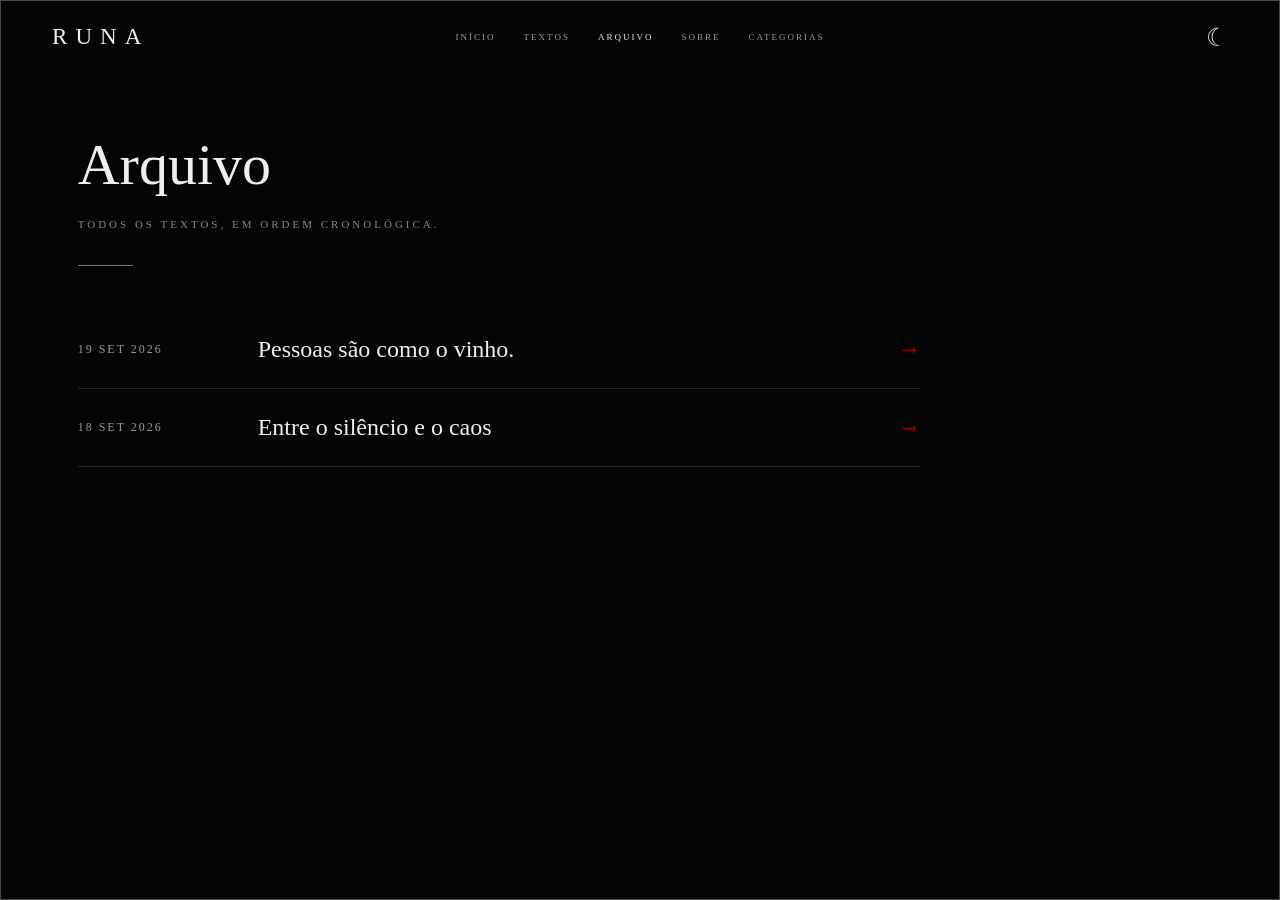
==== arquivo.html @ d1507c37 "Add files via upload Primeira versão do site RUNA" ====
<!DOCTYPE html>
<html lang="pt-BR">

<head>
    <meta charset="UTF-8">
    <meta name="viewport" content="width=device-width, initial-scale=1.0">

    <title>Arquivo — RUNA</title>

    <link rel="stylesheet" href="css/style.css">
</head>

<body>

<div class="site">

    <section class="pagina-arquivo">

        <header>

            <a class="logo" href="index.html">
                RUNA
            </a>

            <nav>
    <a href="index.html">INÍCIO</a>
    <a href="textos.html">TEXTOS</a>
    <a href="arquivo.html" class="ativo">ARQUIVO</a>
    <a href="sobre.html">SOBRE</a>
    <a href="categorias.html">CATEGORIAS</a>
</nav>

            <span class="lua">☾</span>

        </header>


        <main class="arquivo-conteudo">

            <div class="arquivo-cabecalho">

                <h1>Arquivo</h1>

                <p>
                    TODOS OS TEXTOS, EM ORDEM CRONOLÓGICA.
                </p>

                <span class="linha-arquivo"></span>

            </div>


            <div class="lista-arquivo">
                <a
    class="item-arquivo"
    href="textos/pessoas-sao-como-o-vinho.html"
>

    <span class="data-arquivo">
        19 SET 2026
    </span>

    <span class="titulo-arquivo">
        Pessoas são como o vinho.
    </span>

    <span class="seta-arquivo">
        →
    </span>

</a>

                <a
                    class="item-arquivo"
                    href="textos/entre-o-silencio-e-o-caos.html"
                >

                    <span class="data-arquivo">
                        18 SET 2026
                    </span>

                    <span class="titulo-arquivo">
                        Entre o silêncio e o caos
                    </span>

                    <span class="seta-arquivo">
                        →
                    </span>

                </a>
         
        </main>

    </section>

</div>

</body>

</html>
---- css/style.css ----
/* RESET */
* {
    margin: 0;
    padding: 0;
    box-sizing: border-box;
}

html,
body {
    width: 100%;
    min-height: 100%;
}

body {
    background: #080808;
    color: #eee;
    font-family: Georgia, "Times New Roman", serif;
}

/* BASE DO SITE */
.site {
    width: 100%;
    min-height: 100vh;

    padding: 0;

    background: #050505;
}

/* HOME */
.home {
    width: 100%;
    height: 100vh;
    min-height: 700px;
    position: relative;
    overflow: hidden;
    background: #050505;
}

/* IMAGEM PRINCIPAL: agora usada como background da .home */

/* Escurecimento para integrar a arte ao fundo */

/* MENU */
header {
    position: absolute;
    top: 0;
    left: 0;
    width: 100%;
    height: 72px;
    padding: 0 4%;
    display: grid;
    grid-template-columns: 1fr auto 1fr;
    align-items: center;
    z-index: 10;
}

.logo {
    justify-self: start;
    color: #eee;
    text-decoration: none;
    font-size: 23px;
    letter-spacing: 8px;
}

nav {
    display: flex;
    gap: 28px;
}

nav a {
    color: #999;
    text-decoration: none;
    font-size: 9px;
    letter-spacing: 2px;
    transition: 0.25s;
}

nav a.ativo {
    color: #e8e8e8;
}

nav a:hover {
    color: #b3161c;
}

.lua {
    justify-self: end;
    color: #ddd;
    font-size: 25px;
}

/* TEXTO ESQUERDO */
.texto-esquerda {
    position: absolute;
    left: 4.5%;
    top: 35%;
    z-index: 5;
}

.texto-esquerda p {
    color: #aaa;
    font-size: clamp(15px, 1.1vw, 18px);
    line-height: 1.75;
    letter-spacing: 2px;
}

.linha-esquerda {
    display: block;
    width: 37px;
    height: 1px;
    margin-top: 23px;
    background: #777;
}

.scroll {
    position: absolute;
    left: 4.5%;
    bottom: 8%;
    color: #888;
    font-size: 9px;
    letter-spacing: 2px;
    z-index: 5;
}

/* TÍTULO HOME */
.titulo-home {
    position: absolute;
    top: 27%;
    right: 7%;
    width: 38%;
    z-index: 5;
}

.titulo-home h1 {
    color: #eee;
    font-size: clamp(74px, 6.2vw, 118px);
    font-weight: normal;
    letter-spacing: 17px;
    line-height: 1;
}

.subtitulo {
    margin-top: 20px;
    display: flex;
    align-items: flex-start;
    gap: 15px;
}

.subtitulo > span {
    width: 27px;
    height: 1px;
    margin-top: 6px;
    background: #777;
    flex-shrink: 0;
}

.subtitulo p {
    color: #999;
    font-size: clamp(8px, 0.65vw, 10px);
    line-height: 1.7;
    letter-spacing: 2px;
}

/* CARD ÚLTIMO TEXTO */
.card {
    position: absolute;
    right: 4%;
    bottom: 5%;

    width: min(470px, 31vw);
    min-height: 145px;

    display: grid;
    grid-template-columns: 95px 1fr 28px;
    gap: 18px;
    align-items: center;

    padding: 16px;
    background: rgba(0, 0, 0, 0.82);
    border: 1px solid rgba(255, 255, 255, 0.16);

    text-decoration: none;
    color: white;
    z-index: 6;
}

.card > img {
    width: 95px;
    height: 112px;
    object-fit: cover;
    object-position: center;
    display: block;
}

.card-texto small {
    display: block;
    color: #888;
    font-size: 7px;
    letter-spacing: 2px;
    margin-bottom: 7px;
}

.card-texto h2 {
    color: #eee;
    font-size: clamp(16px, 1.3vw, 20px);
    line-height: 1.25;
    font-weight: normal;
    margin-bottom: 7px;
}

.card-texto span {
    color: #777;
    font-size: 7px;
}

.seta {
    color: #aaa;
    font-size: 22px;
    text-align: center;
}

/* RESPONSIVO */
@media (max-width: 1100px) {
    .titulo-home {
        right: 5%;
        width: 40%;
    }

    .card {
        width: 390px;
    }
}

@media (max-width: 800px) {
    .home {
    width: 100vw;
    height: 100vh;
    min-height: 700px;

    position: relative;
    overflow: hidden;

    background-image:
        linear-gradient(
            90deg,
            rgba(0, 0, 0, 0.45) 0%,
            rgba(0, 0, 0, 0.15) 38%,
            rgba(0, 0, 0, 0.10) 62%,
            rgba(0, 0, 0, 0.35) 100%
        ),
        url("../imagens/capa-home.png");

    background-size: cover;
    background-position: center center;
    background-repeat: no-repeat;
}

    header {
        grid-template-columns: 1fr auto;
        padding: 0 7%;
    }

    nav {
        display: none;
    }

    .lua {
        display: none;
    }

    .ghoul {
        width: 100%;
        height: 72%;
        left: 0;
        bottom: 12%;
        object-fit: cover;
        object-position: center 40%;
        opacity: 0.82;
    }

    .titulo-home {
        display: none;
    }

    .texto-esquerda {
        left: 8%;
        top: 42%;
    }

    .texto-esquerda p {
        font-size: 16px;
    }

    .scroll {
        display: none;
    }

    .card {
        left: 8%;
        right: auto;
        bottom: 28px;
        width: 84%;
        min-height: 125px;
        grid-template-columns: 78px 1fr 24px;
    }

    .card > img {
        width: 78px;
        height: 94px;
    }
}


/* =========================
   PÁGINA TEXTOS
========================= */

.pagina-textos {
    width: 100%;
    min-height: 100vh;

    position: relative;

    background: #050505;

    border: 1px solid #484848;
}

.conteudo-textos {
    width: 92%;
    max-width: 1500px;
    margin: 0 auto;
    padding-top: 78px;
}

.capa-texto {
    width: 100%;
    height: 285px;
    object-fit: cover;
    object-position: center;
    display: block;
}

.post-destaque {
    display: grid;
    grid-template-columns: 100px 1fr;
    gap: 35px;
    padding: 28px 0 38px;
    border-bottom: 1px solid #222;
}

.data-post {
    display: flex;
    flex-direction: column;

    gap: 7px;

    color: #aaa;

    font-size: 13px;

    letter-spacing: 2px;

    border-right:
        1px solid #222;
}

.data-post .dia {
    font-size: 40px;

    color: #ccc;

    line-height: 1;
}

.texto-post {
    max-width: 900px;
}

.categoria-post {
    color: #a80000;

    font-size: 11px;

    letter-spacing: 3px;
}

.texto-post h1 {
    margin-top: 14px;

    font-size: 42px;

    font-weight: normal;

    color: #eee;
}

.texto-post p {
    margin-top: 24px;

    color: #aaa;

    font-size: 17px;

    line-height: 1.75;
}

.texto-post a {
    display: inline-block;

    margin-top: 18px;

    color: #aaa;

    text-decoration: none;

    font-size: 22px;
}
/* =========================
   PÁGINA DE LEITURA
========================= */

.pagina-leitura {
    width: 100%;
    min-height: 100vh;

    position: relative;

    background: #050505;

    border: 1px solid #484848;
}

.leitura {
    width: 92%;
    max-width: 1500px;

    margin: 0 auto;

    padding-top: 78px;
}

.capa-leitura {
    width: 100%;
    height: 300px;

    object-fit: cover;
    object-position: center;

    display: block;
}

.artigo {
    display: grid;

    grid-template-columns: 100px 1fr;

    gap: 35px;

    padding: 35px 0 70px;
}

.data-leitura {
    display: flex;
    flex-direction: column;

    gap: 7px;

    color: #aaa;

    font-size: 13px;

    letter-spacing: 2px;

    border-right: 1px solid #222;
}

.data-leitura .dia {
    font-size: 40px;

    color: #ccc;

    line-height: 1;
}

.corpo-texto {
    max-width: 800px;
}

.corpo-texto h1 {
    margin-top: 14px;

    font-size: 42px;

    font-weight: normal;

    color: #eee;
}

.texto-completo {
    margin-top: 35px;
}

.texto-completo p {
    color: #aaa;

    font-size: 18px;

    line-height: 1.9;

    margin-bottom: 26px;
}
/* =========================
   PÁGINA ARQUIVO
========================= */

.pagina-arquivo {
    width: 100%;
    min-height: 100vh;

    position: relative;

    background:
        linear-gradient(
            90deg,
            #050505 0%,
            #050505 60%,
            rgba(5,5,5,0.75) 100%
        );

    border: 1px solid #484848;
}

.arquivo-conteudo {
    width: 88%;
    max-width: 1300px;

    margin: 0 auto;

    padding-top: 130px;
    padding-bottom: 80px;
}

.arquivo-cabecalho h1 {
    font-size: 58px;

    font-weight: normal;

    color: #eee;

    margin-bottom: 20px;
}

.arquivo-cabecalho p {
    color: #888;

    font-size: 11px;

    letter-spacing: 3px;
}

.linha-arquivo {
    display: block;

    width: 55px;
    height: 1px;

    background: #777;

    margin-top: 35px;
    margin-bottom: 45px;
}

.lista-arquivo {
    width: 75%;
}

.item-arquivo {
    min-height: 78px;

    display: grid;

    grid-template-columns:
        180px
        1fr
        40px;

    align-items: center;

    border-bottom: 1px solid #252525;

    text-decoration: none;

    color: #eee;
}

.data-arquivo {
    color: #999;

    font-size: 12px;

    letter-spacing: 2px;
}

.titulo-arquivo {
    font-size: 24px;

    color: #eee;
}

.seta-arquivo {
    justify-self: end;

    color: #a80000;

    font-size: 24px;
}

a.item-arquivo:hover .titulo-arquivo {
    color: #b31318;
}
/* =========================
   PÁGINA SOBRE
========================= */

.pagina-sobre {
    width: 100%;
    min-height: 100vh;

    position: relative;
    overflow: hidden;

    background: #050505;

    border: 1px solid #484848;
}
.pagina-sobre::before {
    content: "";

    position: absolute;
    top: 0;
    right: 0;

    width: 42%;
    height: 100%;

    background:
        radial-gradient(
            circle at 70% 35%,
            rgba(140, 0, 0, 0.18) 0%,
            rgba(140, 0, 0, 0.08) 18%,
            rgba(0, 0, 0, 0) 45%
        ),
        radial-gradient(
            circle at 80% 70%,
            rgba(90, 0, 0, 0.14) 0%,
            rgba(90, 0, 0, 0.05) 20%,
            rgba(0, 0, 0, 0) 42%
        ),
        linear-gradient(
            90deg,
            rgba(0, 0, 0, 0) 0%,
            rgba(20, 0, 0, 0.18) 55%,
            rgba(0, 0, 0, 0.35) 100%
        );

    opacity: 0.9;
    pointer-events: none;
    z-index: 1;
}

.sobre-conteudo {
    width: 86%;
    max-width: 1300px;

    margin: 0 auto;

    padding-top: 145px;
    padding-bottom: 80px;

    position: relative;
    z-index: 2;

    display: grid;

    grid-template-columns:
        360px
        1fr;

    gap: 70px;

    align-items: start;
}

.sobre-imagem img {
    width: 100%;
    height: 380px;

    object-fit: cover;

    display: block;
}

.sobre-texto {
    padding-top: 40px;
}

.sobre-texto h1 {
    font-size: 58px;

    font-weight: normal;

    color: #eee;

    margin-bottom: 35px;
}

.sobre-descricao {
    max-width: 520px;

    color: #aaa;

    font-size: 18px;

    line-height: 1.75;
}

.linha-sobre {
    display: block;

    width: 55px;
    height: 1px;

    background: #777;

    margin-top: 40px;
}

blockquote {
    grid-column: 1 / 3;

    margin-top: 10px;

    color: #aaa;

    font-size: 28px;

    font-style: italic;

    line-height: 1.6;

    text-align: center;

    letter-spacing: 1px;
}

.assinatura {
    grid-column: 1 / 3;

    justify-self: end;

    margin-right: 18%;

    color: #888;

    font-size: 13px;

    letter-spacing: 3px;
}
/* =========================
   PÁGINA CATEGORIAS
========================= */

.pagina-categorias {
    width: 100%;
    min-height: 100vh;

    position: relative;

    background:
        radial-gradient(
            circle at 80% 60%,
            rgba(90, 0, 0, 0.08),
            transparent 35%
        ),
        #050505;

    border: 1px solid #484848;
}

.categorias-conteudo {
    width: 88%;
    max-width: 1350px;

    margin: 0 auto;

    padding-top: 135px;
    padding-bottom: 80px;

    display: grid;

    grid-template-columns:
        180px
        1fr
        330px;

    gap: 65px;

    align-items: center;
}


/* TEXTO ESQUERDO */

.categorias-frase {
    color: #777;
}

.categorias-frase p {
    font-size: 15px;

    line-height: 1.8;

    letter-spacing: 3px;
}

.categorias-frase > span {
    display: block;

    width: 55px;
    height: 1px;

    background: #777;

    margin:
        40px
        0;
}

.categorias-frase em {
    color: #777;

    font-size: 17px;

    line-height: 1.7;
}


/* CAIXA CENTRAL */

.caixa-categorias {
    border: 1px solid #333;

    padding:
        28px
        42px;

    background:
        rgba(0,0,0,0.30);
}

.categorias-titulo {
    display: flex;

    justify-content: space-between;
    align-items: center;

    margin-bottom: 25px;
}

.categorias-titulo h1 {
    font-size: 38px;

    font-weight: normal;
}

.categorias-titulo span {
    color: #aaa;

    font-size: 22px;
}

.caixa-categorias > a {
    min-height: 55px;

    display: flex;

    align-items: center;
    justify-content: space-between;

    border-bottom: 1px solid #222;

    color: #ddd;

    text-decoration: none;

    font-size: 20px;
}

.caixa-categorias > a span {
    color: #b31318;

    font-size: 22px;

    transition: .25s;
}

.caixa-categorias > a:hover {
    color: #b31318;
}

.caixa-categorias > a:hover span {
    transform: translateX(5px);
}


/* LADO DIREITO */

.categorias-lateral p {
    color: #aaa;

    font-size: 18px;

    line-height: 1.65;
}

.linha-categorias {
    display: block;

    width: 55px;
    height: 1px;

    background: #777;

    margin:
        35px
        0;
}

.categorias-lateral img {
    width: 100%;
    max-width: 260px;

    height: 330px;

    object-fit: cover;

    display: block;
}

/* =========================================
   HOME - FUNDO EM TELA CHEIA
========================================= */

html,
body {
    margin: 0;
    padding: 0;
    width: 100%;
    min-height: 100%;
    background: #050505;
}

body {
    overflow-x: hidden;
}

.site {
    width: 100%;
    min-height: 100vh;
    margin: 0;
    padding: 0;
}

.home {
    width: 100vw;
    height: 100vh;
    min-height: 700px;

    margin: 0;
    padding: 0;

    position: relative;
    overflow: hidden;

    background:
        linear-gradient(
            90deg,
            rgba(0, 0, 0, 0.42) 0%,
            rgba(0, 0, 0, 0.10) 38%,
            rgba(0, 0, 0, 0.08) 68%,
            rgba(0, 0, 0, 0.28) 100%
        ),
        url("../imagens/capa-home.png");

    background-size: cover;
    background-position: center center;
    background-repeat: no-repeat;
}

/* Caso o <img class="ghoul"> ainda exista no HTML, ele não aparece. */
.ghoul {
    display: none !important;
}

/* Mantém o conteúdo da home acima do fundo */
.home header,
.home .texto-esquerda,
.home .scroll,
.home .titulo-home,
.home .card {
    position: absolute;
    z-index: 5;
}

@media (max-width: 800px) {
    .home {
        min-height: 100vh;
        background-position: 58% center;
    }
}
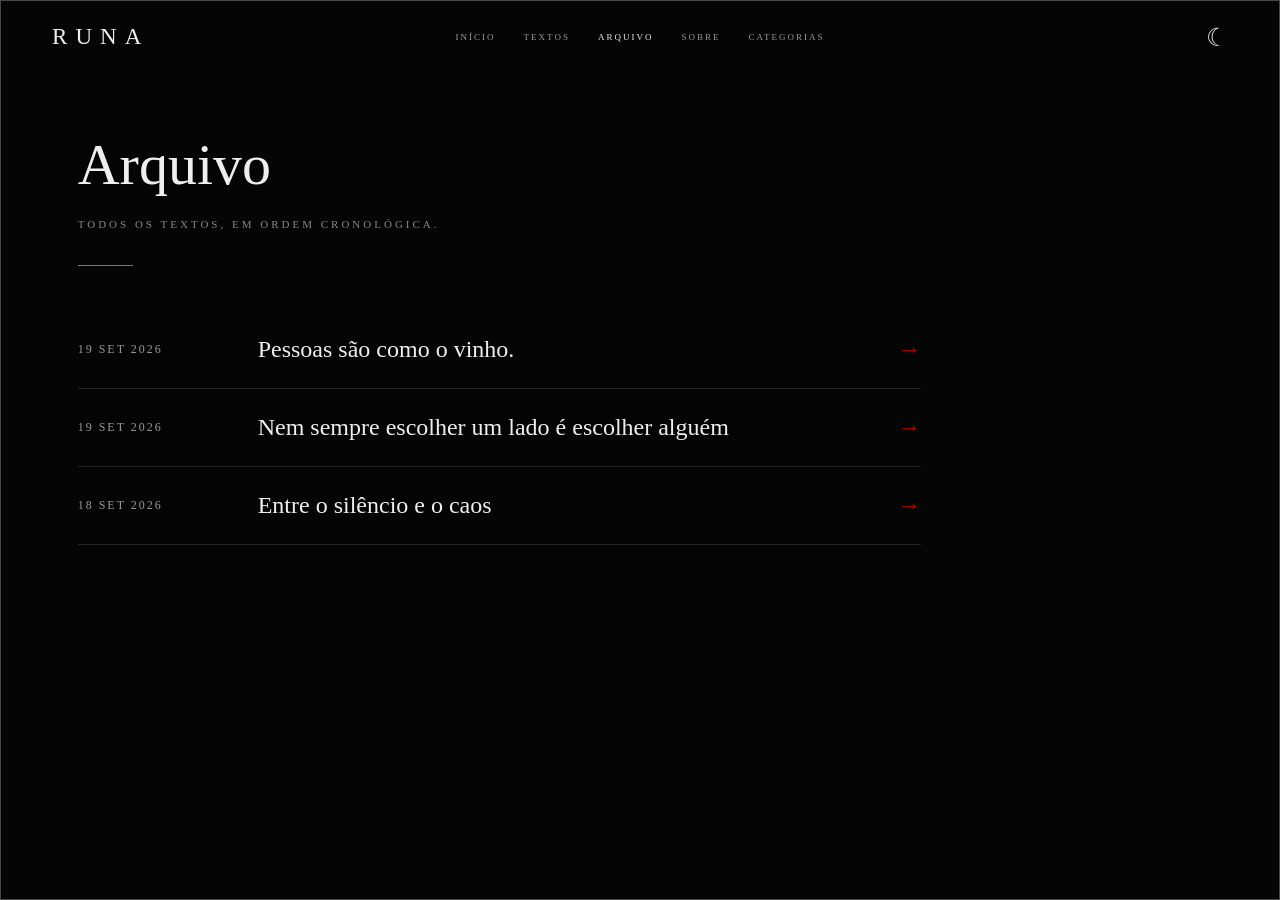
==== commit a03b37ef: "Add files via upload Atualiza textos do site" ====
--- a/arquivo.html
+++ b/arquivo.html
@@ -69,6 +69,24 @@
     </span>
 
 </a>
+<a
+    class="item-arquivo"
+    href="textos/nem-sempre-escolher-um-lado.html"
+>
+
+    <span class="data-arquivo">
+        19 SET 2026
+    </span>
+
+    <span class="titulo-arquivo">
+        Nem sempre escolher um lado é escolher alguém
+    </span>
+
+    <span class="seta-arquivo">
+        →
+    </span>
+
+</a>
 
                 <a
                     class="item-arquivo"
